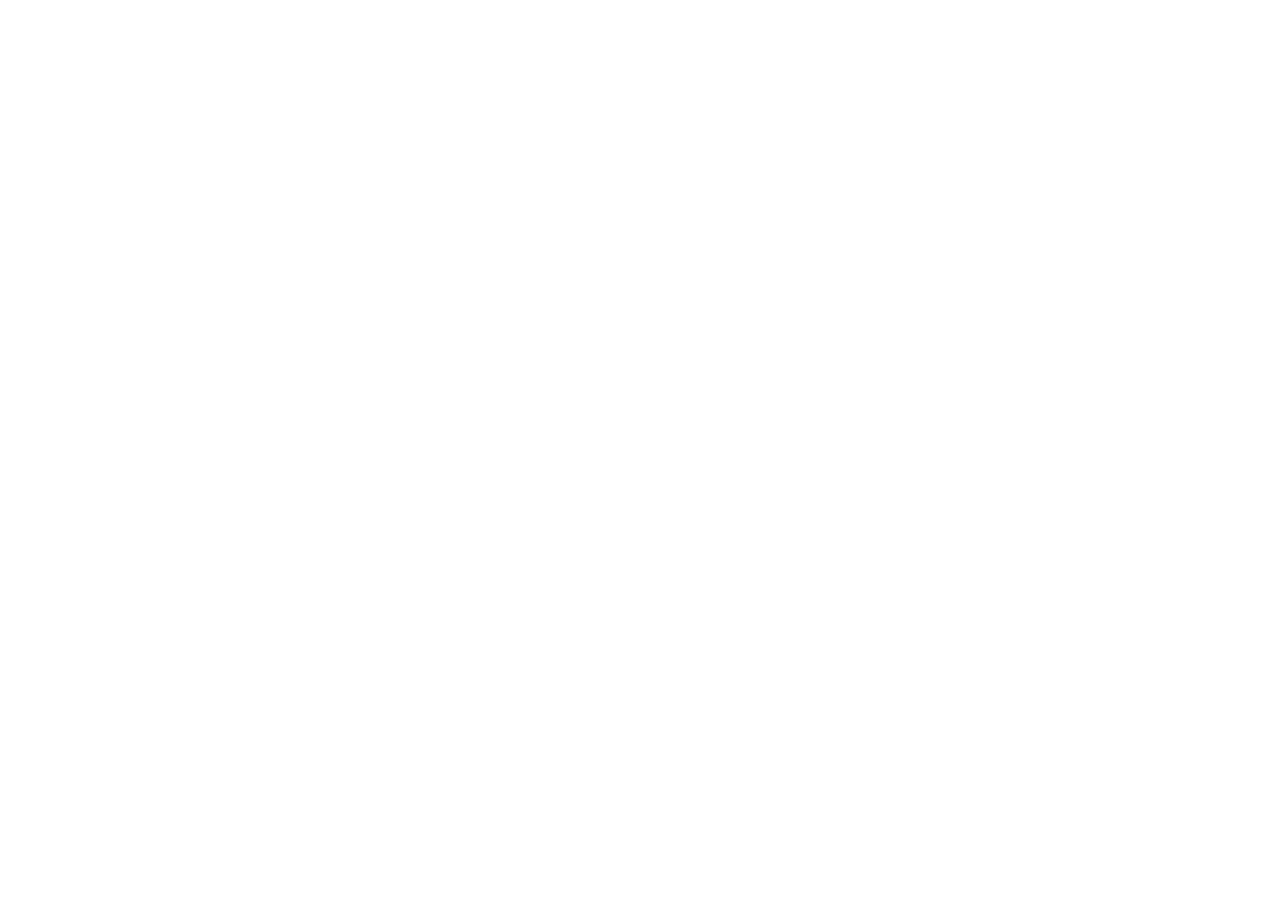
==== index.html @ dbd2fb7d "Primeiro commit do projeto Imobiliária Moretto" ====
<!DOCTYPE html>
<html lang="en">
<head>
    <meta charset="UTF-8">
    <meta http-equiv="X-UA-Compatible" content="IE=edge">
    <meta name="viewport" content="width=device-width, initial-scale=1.0">
    <title>Imobiliária Moretto</title>
</head>
<body>
    
</body>
</html>
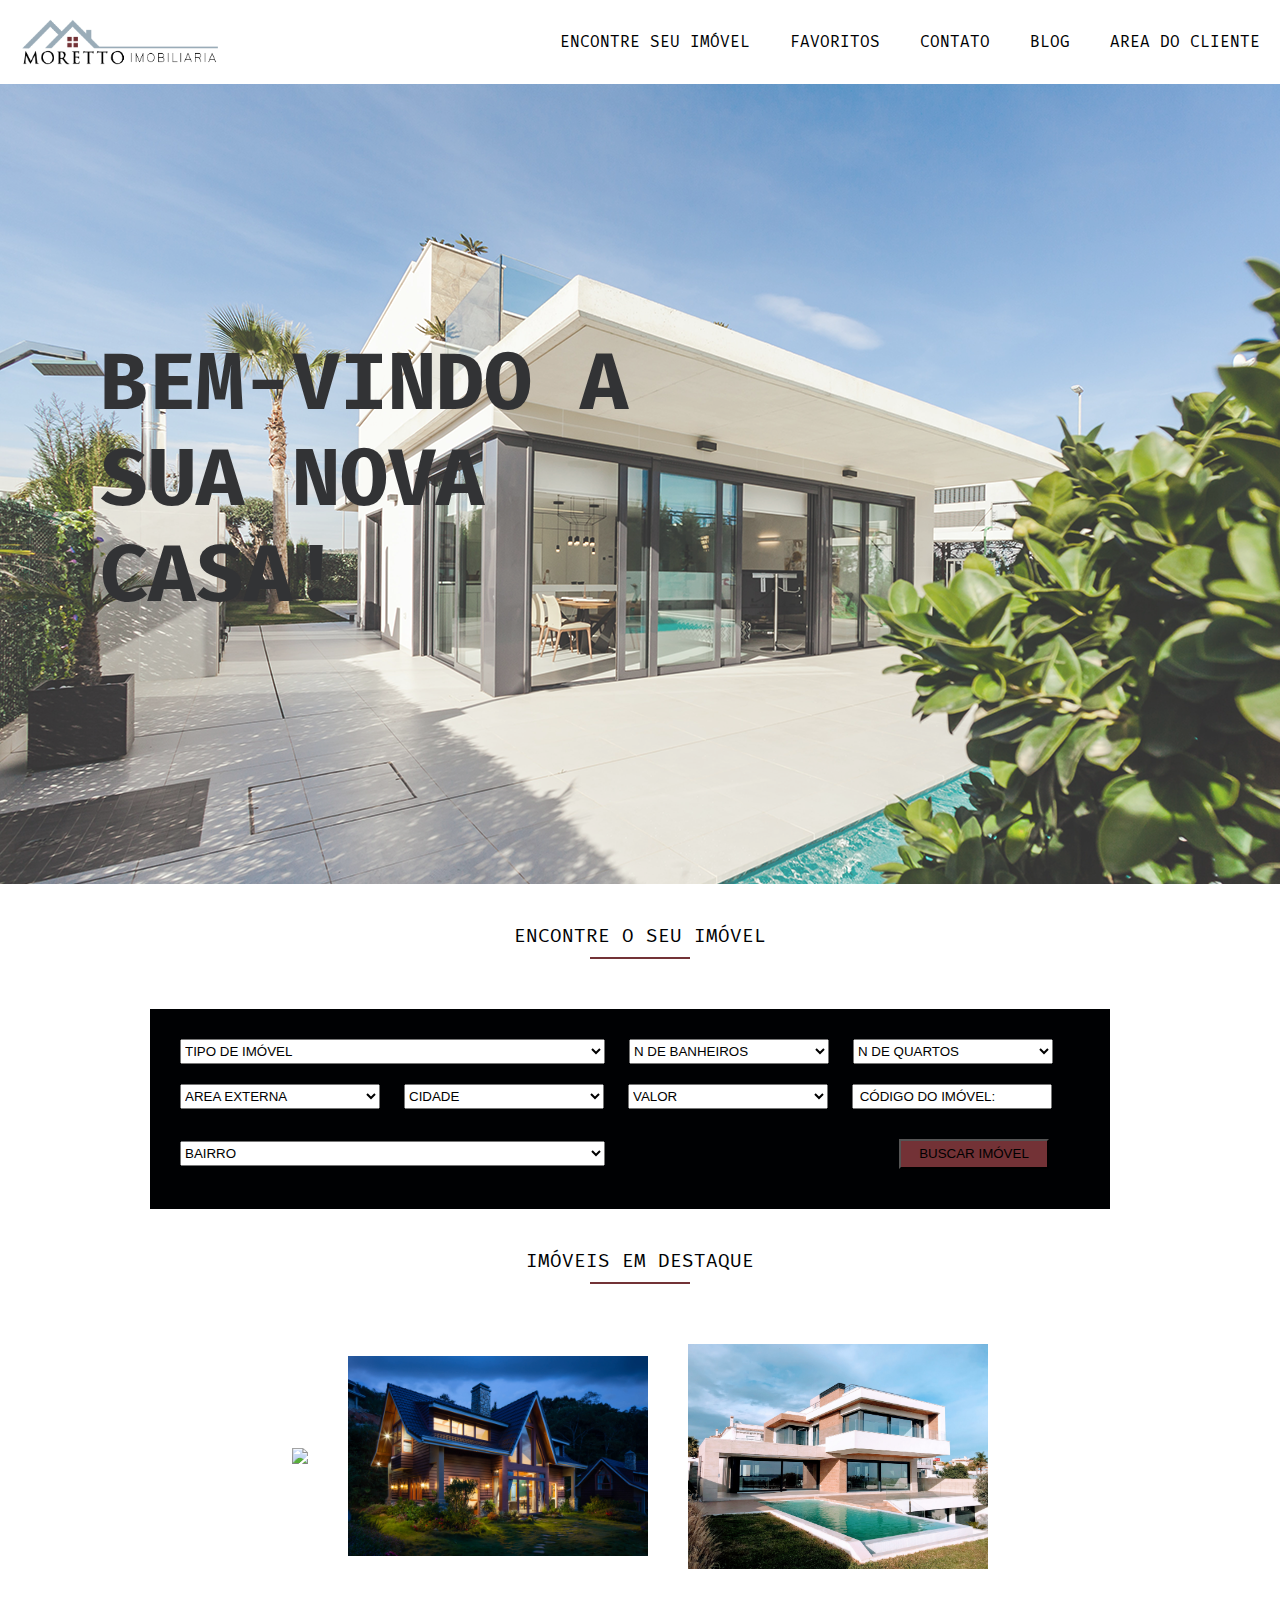
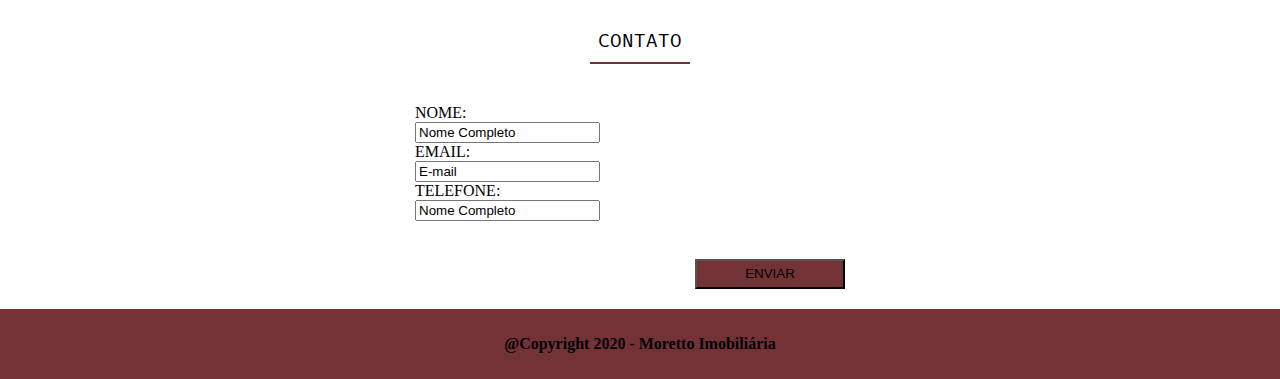
==== commit 5db4912c: "Progresso do site" ====
--- a/index.html
+++ b/index.html
@@ -4,9 +4,162 @@
     <meta charset="UTF-8">
     <meta http-equiv="X-UA-Compatible" content="IE=edge">
     <meta name="viewport" content="width=device-width, initial-scale=1.0">
+ 
+<link href="https://fonts.googleapis.com/css2?family=Abel&family=Fira+Mono&display=swap" rel="stylesheet">
+    <link rel="stylesheet" type="text/css" href="./css/style.css" media="screen" />
     <title>Imobiliária Moretto</title>
+
 </head>
 <body>
+  <header class="container">
+      <div class="menu">
+          <a href="index.html" class="menu-logo">
+              <img src="./img/img/logo2.png" alt="Imobiliaria Moretto -Logo" class="logo">
+          </a>
+          <nav  class="menu-nav">
+          <ul>
+              <li>
+                  ENCONTRE SEU IMÓVEL
+              </li>
+              <li>
+                  FAVORITOS
+              </li>
+              <li>
+                  CONTATO
+              </li>
+              <li>
+                  BLOG
+              </li>
+              <li>
+                  AREA DO CLIENTE 
+              </li>
+          </ul>
+        </nav>
+      </div>
+    </header>  
+    <section class="foto-fundo">
+        <h1 class="titulo">
+            Bem-vindo a sua nova casa!
+        </h1> 
+        <br>
+     
+
+    </section>
+
+    <section>
+        <div class="form-filtro">
+        <h2 class="subtitulo"> Encontre o seu imóvel</h2>
+    </div>
+    <div class="bloco-form">
+        <form>
+            <select name="bairro" class="imovel">
+                <option value="valor1" selected>TIPO DE IMÓVEL</option>
+                <option value="valor2" >JARDIM CANDIDÉS</option>
+                <option value="valor3">INTERLAGOS</option>
+                <option value="valor3">IPANEMA</option>
+                <option value="valor3">SANTO ANTONIO</option>
+                <option value="valor3">ICARAÍ</option>
+                <option value="valor3">BOM PASTOR</option>
+                <option value="valor3">PORTO VELHO</option>
+              </select>
+              <select name="bethroom" class="banheiro">
+                <option value="valor1" selected>N DE BANHEIROS</option>
+                <option value="valor2">1</option>
+                <option value="valor3">2</option>
+                <option value="valor3">3 OU MAIS </option>
+               </select>
+               <select name="room" class="banheiro">
+                <option value="valor1" selected>N DE QUARTOS</option>
+                <option value="valor2">1</option>
+                <option value="valor3">2</option>
+                <option value="valor3">3 OU MAIS </option>
+               </select>
+               <select name="area-externa" class="banheiro">
+                <option value="valor1" selected>AREA EXTERNA</option>
+                <option value="valor2">SIM</option>
+                <option value="valor3">NÃO</option>
+               
+               </select>
+               <select name="area-externa" class="cidade">
+                <option value="valor1" selected>CIDADE</option>
+                <option value="valor2">DIVINÓPOLIS</option>
+                <option value="valor3">LAVRAS</option>
+               </select>
+
+         <select class="cidade">
+            <option value="valor1" selected>VALOR</option>
+            <option value="valor2" >ENTRE R$ 500,00  E R$ 600,00</option>
+            <option value="valor3">ENTRE R$ 600,00  E R$ 700,00</option>
+            <option value="valor3">ENTRE R$ 700,00  E R$ 800,00</option>
+            <option value="valor3">ENTRE R$ 800,00  E R$ 900,00</option>
+            <option value="valor3">ENTRE R$ 900,00  E R$ 1000,00</option>
+           
+          </select>
+        
+             <input type="text" id="cod" name="cod" value=" CÓDIGO DO IMÓVEL:" class="cidade"><br>
+             <select name="bairro" class="imovel">
+                <option value="valor1" selected>BAIRRO</option>
+                <option value="valor2" >JARDIM CANDIDÉS</option>
+                <option value="valor3">INTERLAGOS</option>
+                <option value="valor3">IPANEMA</option>
+                <option value="valor3">SANTO ANTONIO</option>
+                <option value="valor3">ICARAÍ</option>
+                <option value="valor3">BOM PASTOR</option>
+                <option value="valor3">PORTO VELHO</option>
+              </select>
+
+             <input type="submit" value="BUSCAR IMÓVEL" class="btn">
+
+        </form>
+    </div>
+    </section>
+    <section  class="imovel-destaque">
+        <div >
+        <h2 class="subtitulo">
+            Imóveis em destaque 
+        </h2>
+        <div class="img-destaque">
+        <ul>
+            <li>
+                <img src="./img/img/casa1.jpg">
+            </li>
+            <li>
+                <img src="./img/img/casa2.jpg" >
+            </li>
+            <li>
+                <img src="./img/img/casa3.jpg" >
+            </li>
+        </ul>
+    </div>
     
+    </div>
+
+    </section>
+
+    <section class="contato">
+        <div>
+        <h2 class="subtitulo">
+            Contato
+        </h2>
+        <div>
+            <form>
+                <label for="fname"class="form-label">NOME:</label><br>
+                <input type="text" id="fname" name="fname" value="Nome Completo"><br>
+                <label for="lname"class="form-label">EMAIL:</label><br>
+                <input type="text" id="lname" name="lname" value="E-mail"><br>
+                <label for="fname" class="form-label">TELEFONE:</label><br>
+                <input type="text" id="fname" name="fname" value="Nome Completo"><br><br>
+                <input type="submit" value="ENVIAR" class="btn">
+            </form>
+        </div>
+        </div>
+    </section>
+
+    <footer class="footer">
+        <h4>
+            @Copyright 2020 - Moretto Imobiliária
+        </h4>
+    </footer>
+
 </body>
 </html>--- a/css/style.css
+++ b/css/style.css
@@ -0,0 +1,166 @@
+body, h1, h2, p, ul, li, a {
+	margin: 0px;
+	padding: 0px;
+}
+body {
+  
+	background:E3DBD3;
+    color:#000103;
+    
+}
+
+ul {
+	list-style: none;
+}
+
+a {
+	text-decoration: none;
+}
+
+img {
+	display: block;
+	max-width: 100%;
+}
+
+* {
+	box-sizing: border-box;
+}
+
+
+.logo{
+    width: 200px;
+}
+
+.menu{
+   
+   padding: 10px 0;
+   display: flex;
+   flex-wrap: wrap;
+   justify-content: space-between;
+   align-items: center;
+}
+
+.menu-nav ul{
+    display: flex;
+    flex-wrap: wrap;   
+}
+
+
+.menu-nav ul li{
+    padding: 10px;
+    margin: 10px;
+    font-family: 'Fira Mono', monospace;
+    color:#000103;
+    font-size: 1.em;
+}
+
+.menu-logo{
+    margin: 0 20px;
+}
+
+.subtitulo{
+    font-family: 'Fira Mono', monospace;
+    font-weight: 100;
+    text-transform: uppercase;
+    font-size: 1.2em;
+    margin:40px 0 40px 0;
+    text-align: center;
+   
+}
+.subtitulo:after {
+    content: "";
+    display: block;
+    width: 100px;
+    height: 2px;
+    background: #733236;
+    margin: 10px auto;
+
+
+  }
+  
+.foto-fundo{
+    background-image:url("../img/img/fundo.png");
+    background-repeat: no-repeat cover;
+    max-width: 100%;
+    height: 800px;
+    opacity: 0.8;
+    display: flex;
+    
+}
+.titulo{
+    font-family: 'Fira Mono', monospace;
+    font-weight: 100;
+    text-transform: uppercase;
+    font-size: 5em;
+    align-items: center;
+    margin: 100px;
+    margin-top:250px;
+    max-width: 600px;
+    font-weight: 800;
+  
+}
+
+.form-filtro{
+    display:flex;
+    flex-wrap: wrap;
+    justify-content: center;
+}
+.bloco-form {
+    width: 960px;
+    background:#000103;
+    padding: 20px;
+    margin-left:150px;
+}
+.imovel{
+    width: 425px;
+    margin:10px;
+    height: 25px;
+}
+.banheiro{
+    width: 200px;  
+    margin:10px;
+    height: 25px;
+}
+.cidade{
+    width: 200px;  
+    margin:10px;
+    height: 25px;
+}
+.btn{
+    width: 150px;
+    height: 30px;
+    background: #733236;
+    justify-content: flex-end;
+    margin: 20px;
+    margin-left: 280px;
+}
+
+.imovel-destaque{
+   
+        display:flex;
+        flex-wrap: wrap;
+        justify-content: center;
+    
+}
+.img-destaque ul{
+    display:flex;
+    flex-wrap: wrap;
+   align-items: center;
+}
+.img-destaque ul li{
+    max-width: 300px;
+    margin: 20px;
+}
+.contato{
+   
+        display:flex;
+        flex-wrap: wrap;
+        justify-content: center;
+    
+}
+.footer{
+    background: #733236;
+    width: 100%;
+    text-align: center;
+   padding:5px;
+}
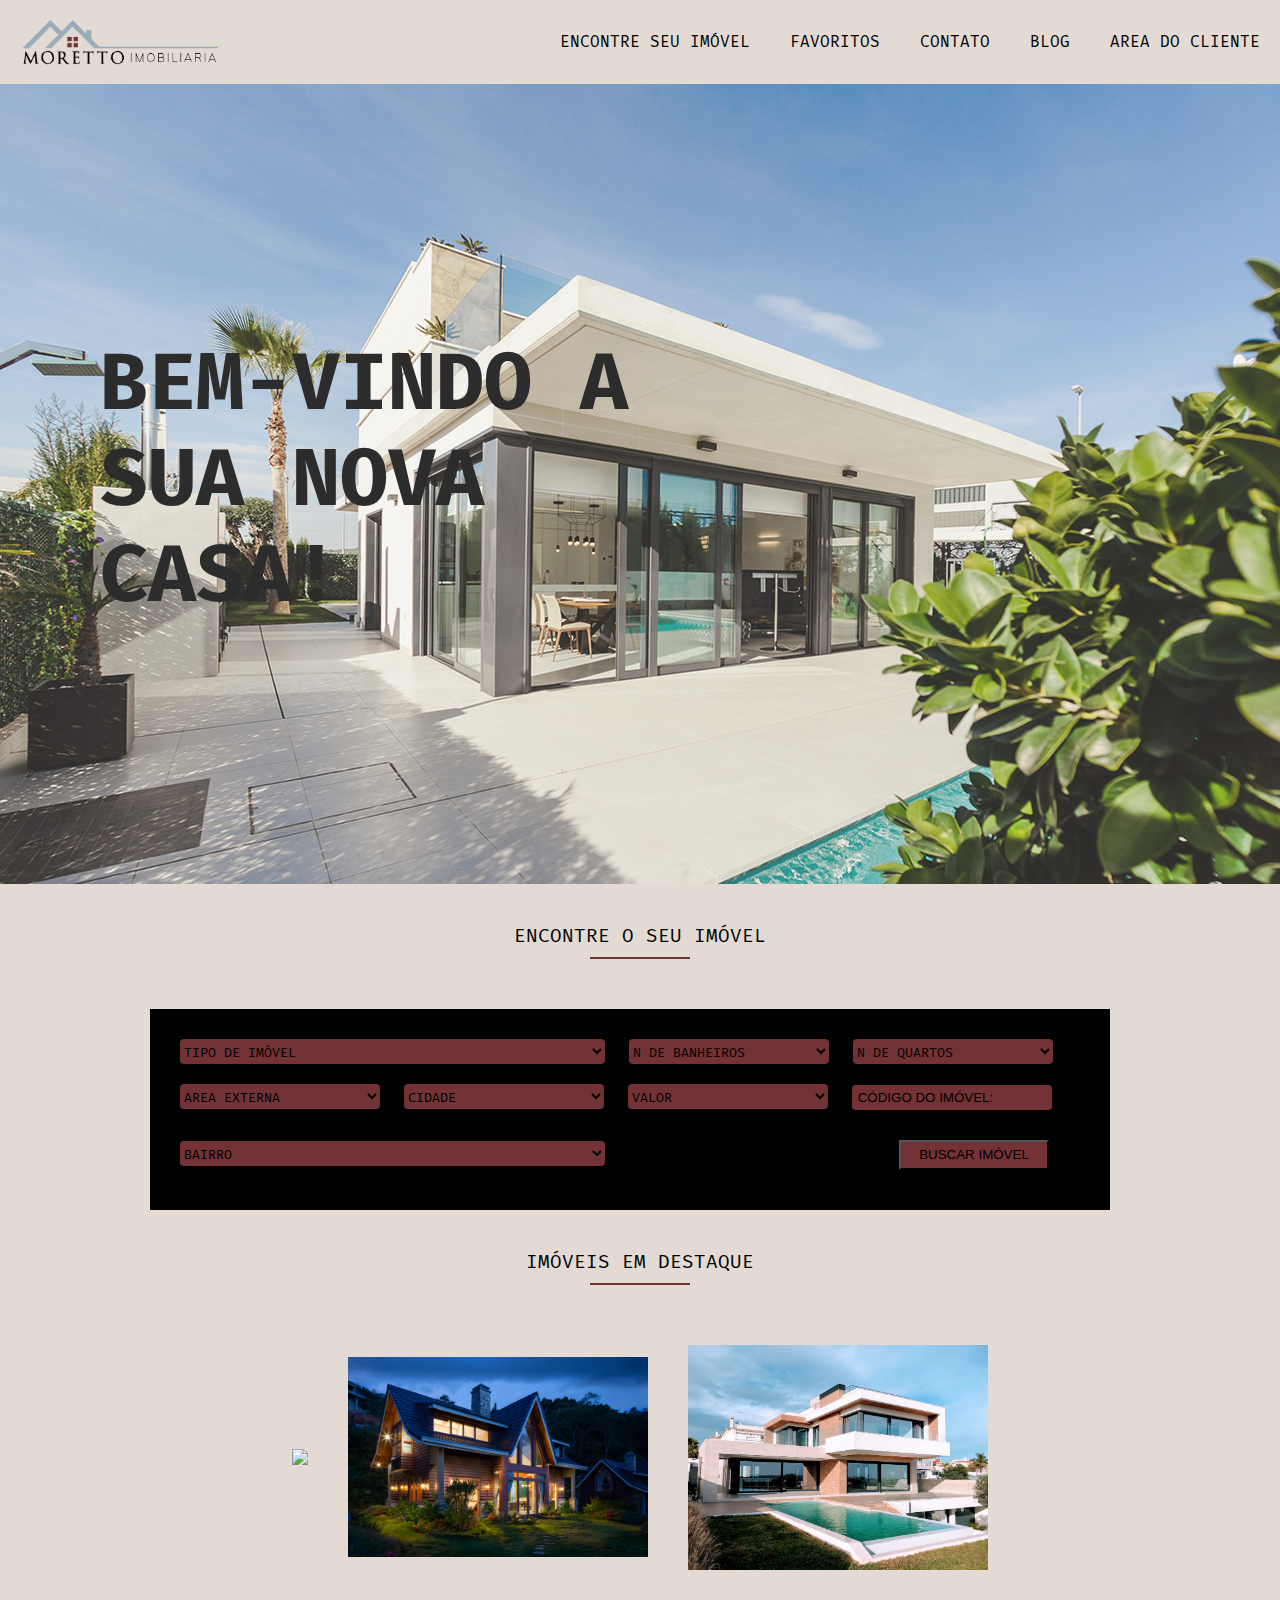
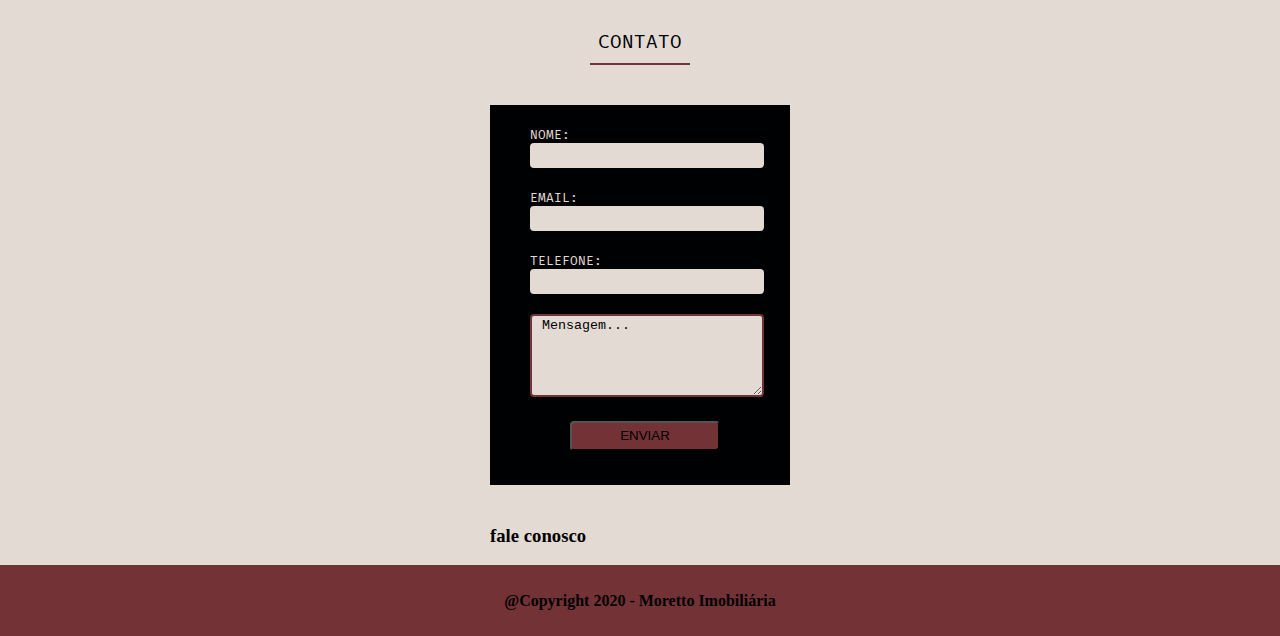
==== commit 6bb69997: "Atualização de projeto" ====
--- a/index.html
+++ b/index.html
@@ -141,16 +141,23 @@
         <h2 class="subtitulo">
             Contato
         </h2>
-        <div>
+        <div class="box-contato">
             <form>
                 <label for="fname"class="form-label">NOME:</label><br>
-                <input type="text" id="fname" name="fname" value="Nome Completo"><br>
-                <label for="lname"class="form-label">EMAIL:</label><br>
-                <input type="text" id="lname" name="lname" value="E-mail"><br>
-                <label for="fname" class="form-label">TELEFONE:</label><br>
-                <input type="text" id="fname" name="fname" value="Nome Completo"><br><br>
-                <input type="submit" value="ENVIAR" class="btn">
+                <input type="text" id="fname" name="fname"  class="form-input"><br>
+                <label for="lname"class="form-label" class="form-input">EMAIL:</label><br>
+                <input type="text" id="lname" name="lname" class="form-input"><br>
+                <label for="fname" class="form-label" >TELEFONE:</label><br>
+                <input type="text" id="fname" name="fname" class="form-input"><br>
+                <textarea id="story" name="story"
+                rows="5" cols="33" class="area-text"> Mensagem...
+      </textarea>
+
+                <input type="submit" value="ENVIAR" class="btn btn-contato">
             </form>
+        </div>
+        <div>
+            <h3> fale conosco </h3>
         </div>
         </div>
     </section>
--- a/css/style.css
+++ b/css/style.css
@@ -4,7 +4,7 @@
 }
 body {
   
-	background:E3DBD3;
+	background:#E3DBD3;
     color:#000103;
     
 }
@@ -125,6 +125,9 @@
     width: 200px;  
     margin:10px;
     height: 25px;
+    background-color:#733236;
+    border:none;
+    border-radius: 4px;
 }
 .btn{
     width: 150px;
@@ -134,7 +137,18 @@
     margin: 20px;
     margin-left: 280px;
 }
-
+select {
+    width: 100%;
+    padding: 5px 0 5px 0;
+   border:none;
+    border-radius: 4px;
+    background-color: #733236;
+    font-family: 'Fira Mono', monospace;
+}  
+
+form select option{
+    color:#E3DBD3
+}
 .imovel-destaque{
    
         display:flex;
@@ -164,3 +178,45 @@
     text-align: center;
    padding:5px;
 }
+
+.box-contato{
+    background: #000103;
+    width: 300px;
+    height: 380px;
+    padding: 20px;
+    margin-bottom: 40px;
+}
+
+.form-label{
+    color:#E3DBD3;
+   padding: 20px;
+   margin-top: 20px;
+    font-size: 0.8em;
+    font-family: 'Fira Mono', monospace;
+    
+}
+.area-text{
+    
+        border: 2px solid #733236;
+        background-color: #E3DBD3;
+        width:90%;
+        margin-left: 20px;
+        border-radius:4px
+ 
+       
+    
+}
+.form-input{
+    width: 90%;
+    padding: 5px 0 5px 0;
+   border:none;
+    border-radius: 4px;
+    background-color: #E3DBD3;
+    margin-left: 20px;
+    margin-bottom: 20px;
+    
+}
+.btn-contato{
+    margin: 20px 0 20px 60px;
+    border-radius: 4px;
+}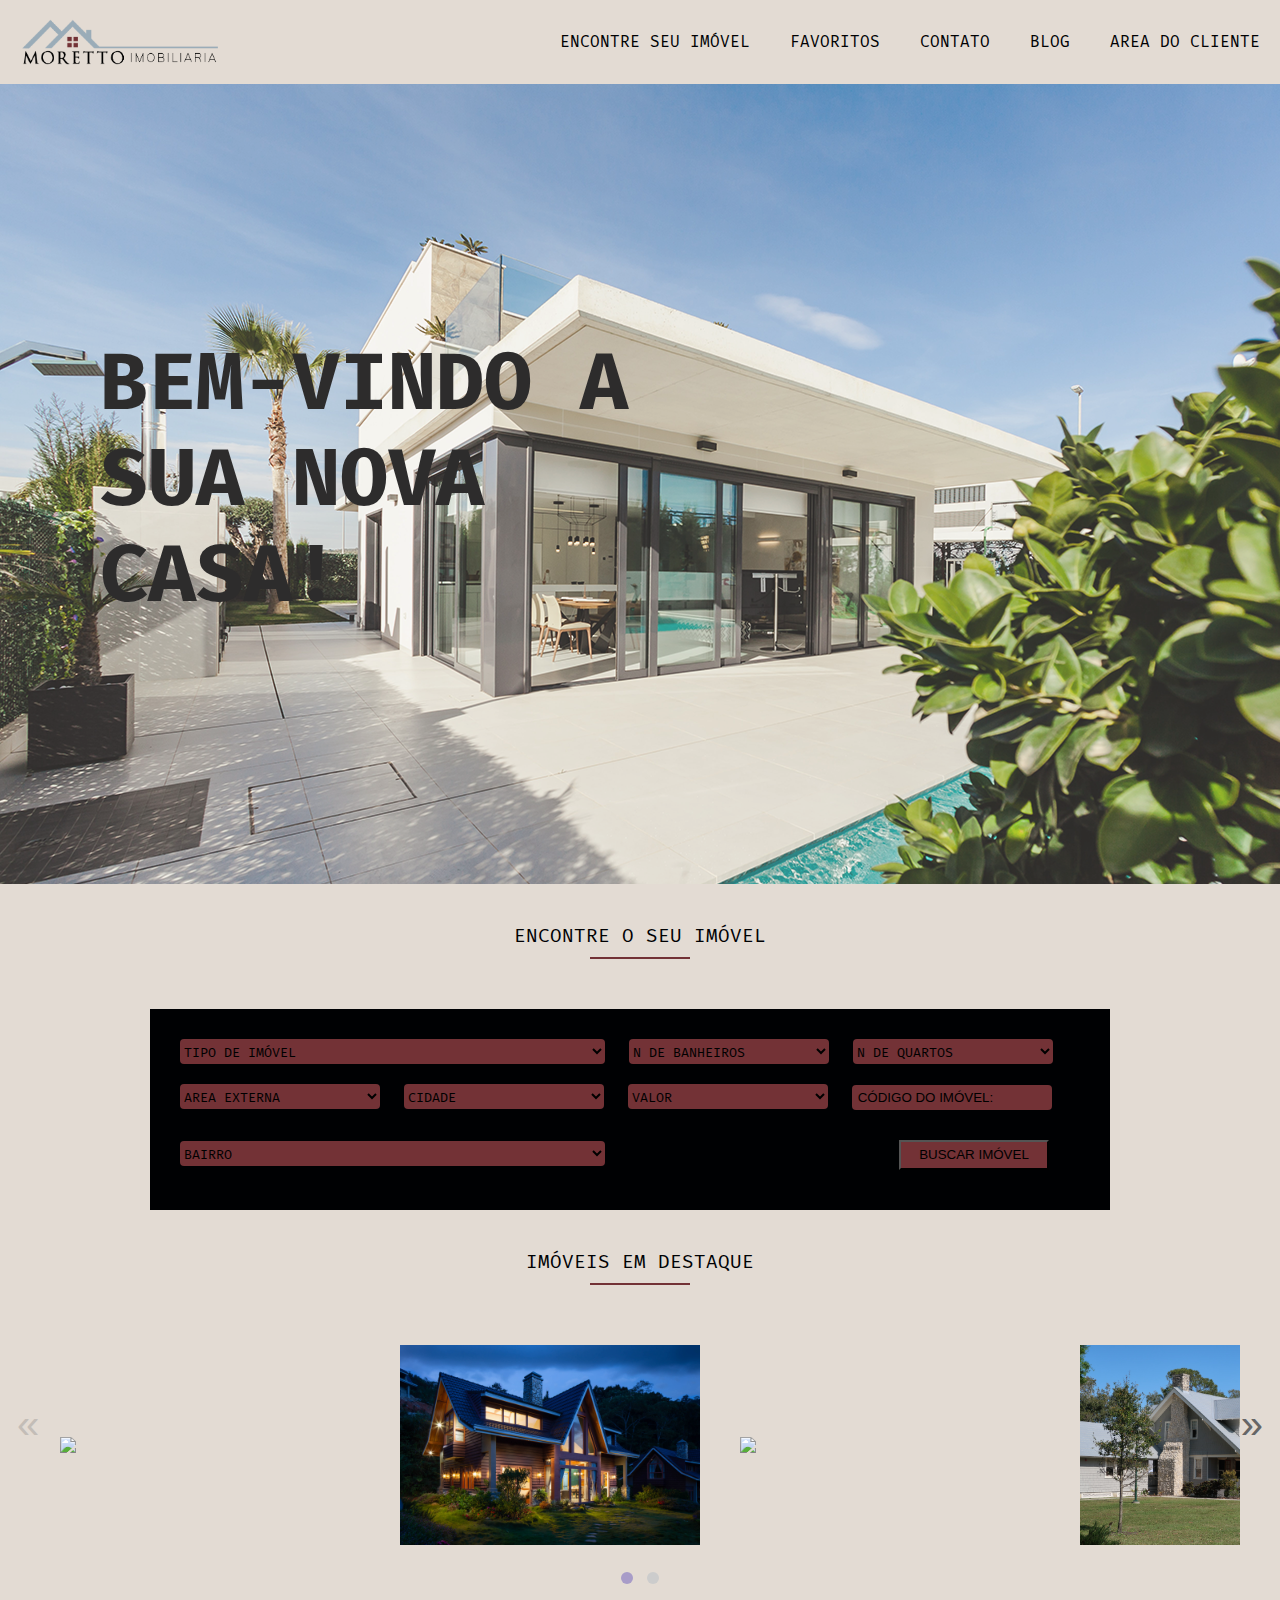
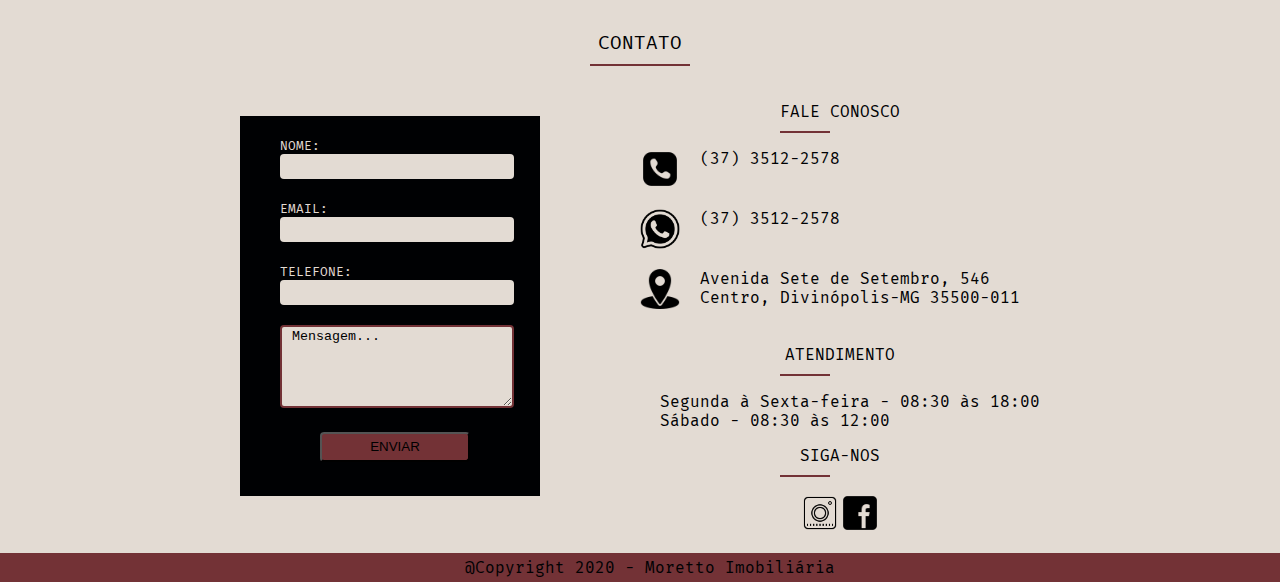
==== commit 4c876fd2: "Atualização dia 14/04/2021" ====
--- a/index.html
+++ b/index.html
@@ -1,172 +1,237 @@
 <!DOCTYPE html>
 <html lang="en">
+
 <head>
     <meta charset="UTF-8">
     <meta http-equiv="X-UA-Compatible" content="IE=edge">
     <meta name="viewport" content="width=device-width, initial-scale=1.0">
- 
-<link href="https://fonts.googleapis.com/css2?family=Abel&family=Fira+Mono&display=swap" rel="stylesheet">
+
+    <link href="https://fonts.googleapis.com/css2?family=Abel&family=Fira+Mono&display=swap" rel="stylesheet">
     <link rel="stylesheet" type="text/css" href="./css/style.css" media="screen" />
+    <link rel="stylesheet" type="text/css" href="./js/Glider.js-master/glider.css">
     <title>Imobiliária Moretto</title>
 
 </head>
+
 <body>
-  <header class="container">
-      <div class="menu">
-          <a href="index.html" class="menu-logo">
-              <img src="./img/img/logo2.png" alt="Imobiliaria Moretto -Logo" class="logo">
-          </a>
-          <nav  class="menu-nav">
-          <ul>
-              <li>
-                  ENCONTRE SEU IMÓVEL
-              </li>
-              <li>
-                  FAVORITOS
-              </li>
-              <li>
-                  CONTATO
-              </li>
-              <li>
-                  BLOG
-              </li>
-              <li>
-                  AREA DO CLIENTE 
-              </li>
-          </ul>
-        </nav>
-      </div>
-    </header>  
+    <header class="container">
+        <div class="menu">
+            <a href="index.html" class="menu-logo">
+                <img src="./img/img/logo2.png" alt="Imobiliaria Moretto -Logo" class="logo">
+            </a>
+            <nav class="menu-nav">
+                <ul>
+                    <li>
+                        ENCONTRE SEU IMÓVEL
+                    </li>
+                    <li>
+                        FAVORITOS
+                    </li>
+                    <li>
+                        CONTATO
+                    </li>
+                    <li>
+                        BLOG
+                    </li>
+                    <li>
+                        AREA DO CLIENTE
+                    </li>
+                </ul>
+            </nav>
+        </div>
+    </header>
     <section class="foto-fundo">
         <h1 class="titulo">
             Bem-vindo a sua nova casa!
-        </h1> 
+        </h1>
         <br>
-     
+
 
     </section>
 
     <section>
         <div class="form-filtro">
-        <h2 class="subtitulo"> Encontre o seu imóvel</h2>
-    </div>
-    <div class="bloco-form">
-        <form>
-            <select name="bairro" class="imovel">
-                <option value="valor1" selected>TIPO DE IMÓVEL</option>
-                <option value="valor2" >JARDIM CANDIDÉS</option>
-                <option value="valor3">INTERLAGOS</option>
-                <option value="valor3">IPANEMA</option>
-                <option value="valor3">SANTO ANTONIO</option>
-                <option value="valor3">ICARAÍ</option>
-                <option value="valor3">BOM PASTOR</option>
-                <option value="valor3">PORTO VELHO</option>
-              </select>
-              <select name="bethroom" class="banheiro">
-                <option value="valor1" selected>N DE BANHEIROS</option>
-                <option value="valor2">1</option>
-                <option value="valor3">2</option>
-                <option value="valor3">3 OU MAIS </option>
-               </select>
-               <select name="room" class="banheiro">
-                <option value="valor1" selected>N DE QUARTOS</option>
-                <option value="valor2">1</option>
-                <option value="valor3">2</option>
-                <option value="valor3">3 OU MAIS </option>
-               </select>
-               <select name="area-externa" class="banheiro">
-                <option value="valor1" selected>AREA EXTERNA</option>
-                <option value="valor2">SIM</option>
-                <option value="valor3">NÃO</option>
+            <h2 class="subtitulo"> Encontre o seu imóvel</h2>
+        </div>
+        <div class="bloco-form">
+            <form>
+                <select name="bairro" class="imovel">
+                    <option value="valor1" selected>TIPO DE IMÓVEL</option>
+                    <option value="valor2">JARDIM CANDIDÉS</option>
+                    <option value="valor3">INTERLAGOS</option>
+                    <option value="valor3">IPANEMA</option>
+                    <option value="valor3">SANTO ANTONIO</option>
+                    <option value="valor3">ICARAÍ</option>
+                    <option value="valor3">BOM PASTOR</option>
+                    <option value="valor3">PORTO VELHO</option>
+                </select>
+                <select name="bethroom" class="banheiro">
+                    <option value="valor1" selected>N DE BANHEIROS</option>
+                    <option value="valor2">1</option>
+                    <option value="valor3">2</option>
+                    <option value="valor3">3 OU MAIS </option>
+                </select>
+                <select name="room" class="banheiro">
+                    <option value="valor1" selected>N DE QUARTOS</option>
+                    <option value="valor2">1</option>
+                    <option value="valor3">2</option>
+                    <option value="valor3">3 OU MAIS </option>
+                </select>
+                <select name="area-externa" class="banheiro">
+                    <option value="valor1" selected>AREA EXTERNA</option>
+                    <option value="valor2">SIM</option>
+                    <option value="valor3">NÃO</option>
+
+                </select>
+                <select name="area-externa" class="cidade">
+                    <option value="valor1" selected>CIDADE</option>
+                    <option value="valor2">DIVINÓPOLIS</option>
+                    <option value="valor3">LAVRAS</option>
+                </select>
+
+                <select class="cidade">
+                    <option value="valor1" selected>VALOR</option>
+                    <option value="valor2">ENTRE R$ 500,00 E R$ 600,00</option>
+                    <option value="valor3">ENTRE R$ 600,00 E R$ 700,00</option>
+                    <option value="valor3">ENTRE R$ 700,00 E R$ 800,00</option>
+                    <option value="valor3">ENTRE R$ 800,00 E R$ 900,00</option>
+                    <option value="valor3">ENTRE R$ 900,00 E R$ 1000,00</option>
+
+                </select>
+
+                <input type="text" id="cod" name="cod" value=" CÓDIGO DO IMÓVEL:" class="cidade"><br>
+                <select name="bairro" class="imovel">
+                    <option value="valor1" selected>BAIRRO</option>
+                    <option value="valor2">JARDIM CANDIDÉS</option>
+                    <option value="valor3">INTERLAGOS</option>
+                    <option value="valor3">IPANEMA</option>
+                    <option value="valor3">SANTO ANTONIO</option>
+                    <option value="valor3">ICARAÍ</option>
+                    <option value="valor3">BOM PASTOR</option>
+                    <option value="valor3">PORTO VELHO</option>
+                </select>
+
+                <a href="result-imoveis.html"><input type="submit" value="BUSCAR IMÓVEL" class="btn"></a>
+
+            </form>
+        </div>
+    </section>
+    <section class="imovel-destaque">
+        <div>
+            <h2 class="subtitulo">
+                Imóveis em destaque
+            </h2>
+            <div class="img-destaque glider-contain">
                
-               </select>
-               <select name="area-externa" class="cidade">
-                <option value="valor1" selected>CIDADE</option>
-                <option value="valor2">DIVINÓPOLIS</option>
-                <option value="valor3">LAVRAS</option>
-               </select>
-
-         <select class="cidade">
-            <option value="valor1" selected>VALOR</option>
-            <option value="valor2" >ENTRE R$ 500,00  E R$ 600,00</option>
-            <option value="valor3">ENTRE R$ 600,00  E R$ 700,00</option>
-            <option value="valor3">ENTRE R$ 700,00  E R$ 800,00</option>
-            <option value="valor3">ENTRE R$ 800,00  E R$ 900,00</option>
-            <option value="valor3">ENTRE R$ 900,00  E R$ 1000,00</option>
-           
-          </select>
-        
-             <input type="text" id="cod" name="cod" value=" CÓDIGO DO IMÓVEL:" class="cidade"><br>
-             <select name="bairro" class="imovel">
-                <option value="valor1" selected>BAIRRO</option>
-                <option value="valor2" >JARDIM CANDIDÉS</option>
-                <option value="valor3">INTERLAGOS</option>
-                <option value="valor3">IPANEMA</option>
-                <option value="valor3">SANTO ANTONIO</option>
-                <option value="valor3">ICARAÍ</option>
-                <option value="valor3">BOM PASTOR</option>
-                <option value="valor3">PORTO VELHO</option>
-              </select>
-
-             <input type="submit" value="BUSCAR IMÓVEL" class="btn">
-
-        </form>
-    </div>
-    </section>
-    <section  class="imovel-destaque">
-        <div >
-        <h2 class="subtitulo">
-            Imóveis em destaque 
-        </h2>
-        <div class="img-destaque">
-        <ul>
-            <li>
-                <img src="./img/img/casa1.jpg">
-            </li>
-            <li>
-                <img src="./img/img/casa2.jpg" >
-            </li>
-            <li>
-                <img src="./img/img/casa3.jpg" >
-            </li>
-        </ul>
-    </div>
-    
-    </div>
-
-    </section>
-
-    <section class="contato">
+                <div class="glider">
+                    
+                          <div class="slide-show"> <a href="casa-campo.html"><img src="./img/img/casa1.jpg"></a></div>
+                        
+                          <div class="slide-show"><img src="./img/img/casa2.jpg"></div>
+                       
+                            <div class="slide-show"><img src="./img/img/3.jpg"></div>
+                    
+                        <div class="slide-show"> <img src="./img/img/4.jpg"></div>
+                      
+                        <div class="slide-show"><img src="./img/img/5.jpg"></div>
+                     
+                          <div class="slide-show"><img src="./img/img/6.jpg"></div>
+                  
+                        </div>
+                 
+                    
+                    
+                    <button aria-label="Previous" class="glider-prev">«</button>
+  <button aria-label="Next" class="glider-next">»</button>
+  <div role="tablist" class="dots"></div>
+            </div>
+
+        </div>
+
+    </section>
+
+    <section>
         <div>
-        <h2 class="subtitulo">
-            Contato
-        </h2>
-        <div class="box-contato">
-            <form>
-                <label for="fname"class="form-label">NOME:</label><br>
-                <input type="text" id="fname" name="fname"  class="form-input"><br>
-                <label for="lname"class="form-label" class="form-input">EMAIL:</label><br>
-                <input type="text" id="lname" name="lname" class="form-input"><br>
-                <label for="fname" class="form-label" >TELEFONE:</label><br>
-                <input type="text" id="fname" name="fname" class="form-input"><br>
-                <textarea id="story" name="story"
-                rows="5" cols="33" class="area-text"> Mensagem...
+            <div class="contato">
+                <h2 class="subtitulo">
+                    Contato
+                </h2>
+            </div>
+            <div class="mod-box">
+                <div class="box-contato">
+                    <form>
+                        <label for="fname" class="form-label">NOME:</label><br>
+                        <input type="text" id="fname" name="fname" class="form-input"><br>
+                        <label for="lname" class="form-label" class="form-input">EMAIL:</label><br>
+                        <input type="text" id="lname" name="lname" class="form-input"><br>
+                        <label for="fname" class="form-label">TELEFONE:</label><br>
+                        <input type="text" id="fname" name="fname" class="form-input"><br>
+                        <textarea id="story" name="story" rows="5" cols="33" class="area-text"> Mensagem...
       </textarea>
 
-                <input type="submit" value="ENVIAR" class="btn btn-contato">
-            </form>
-        </div>
-        <div>
-            <h3> fale conosco </h3>
-        </div>
-        </div>
+                        <input type="submit" value="ENVIAR" class="btn btn-contato">
+                    </form>
+                </div>
+                <div class="contato-fale">
+                    <h3 class="sub-subtitulo"> fale conosco </h3>
+                    <div>
+                        <div class="info">
+                        <img src="./img/img/phone.png" class="redes-contato">
+
+                        <p>(37) 3512-2578</p>
+                         </div>
+                         <div class="info">
+                        <img src="./img/img/whats.png" class="redes-contato">
+
+
+                        <p>(37) 3512-2578</p>
+                         </div>
+                        <div class="info">
+                        <img src="./img/img/aqui.png" class="redes-contato">
+
+
+                        <p> Avenida Sete de Setembro, 546
+                            Centro, Divinópolis-MG
+                            35500-011</p>
+                            </div>
+
+                    </div>
+                    <div>
+                        <h3 class="sub-subtitulo"> Atendimento </h3>
+                        <p>
+                            Segunda à Sexta-feira - 08:30 às 18:00
+                            Sábado - 08:30 às 12:00
+                        </p>
+                    </div>
+                    <div>
+                        <h3 class="sub-subtitulo">
+                            Siga-nos
+                        </h3>
+                        <div class="info-redes">
+                        <a href="www.instagram.com">
+                            <img src="./img/img/insta.png" class="redes-contato inst">
+
+                        </a>
+                        <a href="www.instagram.com">
+                            <img src="./img/img/face.png" class="redes-contato">
+
+                        </a>
+                        </div>
+                    </div>
+                </div>
+            </div>
+        </div>
+
     </section>
 
     <footer class="footer">
-        <h4>
+        <p>
             @Copyright 2020 - Moretto Imobiliária
-        </h4>
+        </p>
     </footer>
+    <script src="./js/Glider.js-master/glider.js"></script>
+    <script src="./js/script.js"></script>
 
 </body>
+
 </html>--- a/css/style.css
+++ b/css/style.css
@@ -156,20 +156,34 @@
         justify-content: center;
     
 }
-.img-destaque ul{
+.img-destaque{
     display:flex;
     flex-wrap: wrap;
    align-items: center;
+   box-sizing: border-box;
 }
 .img-destaque ul li{
     max-width: 300px;
     margin: 20px;
 }
+.slide-show{
+    max-width: 300px;
+    margin: 20px;
+}
 .contato{
    
         display:flex;
         flex-wrap: wrap;
-        justify-content: center;
+        justify-content: center;       
+    
+}
+.contato-fale{
+    margin-top: -30px;
+}
+.mod-box{
+    display:flex;
+    flex-wrap: wrap;
+    justify-content: center;
     
 }
 .footer{
@@ -185,6 +199,7 @@
     height: 380px;
     padding: 20px;
     margin-bottom: 40px;
+    margin-right: 100px;
 }
 
 .form-label{
@@ -219,4 +234,71 @@
 .btn-contato{
     margin: 20px 0 20px 60px;
     border-radius: 4px;
-}+}
+
+
+.redes-contato{
+    display:flex;
+    flex-wrap: wrap;
+    max-width: 40px;
+    margin-bottom: 20px;
+}
+
+.sub-subtitulo{
+    text-transform: uppercase;
+    font-family:'Fira Mono', monospace; 
+    font-weight: 100;
+    font-size: 1em;
+    text-align: center;
+}
+
+.sub-subtitulo:after {
+    content: "";
+    display: block;
+    width: 50px;
+    height: 2px;
+    background: #733236;
+   margin: 10px auto auto 140px;
+   
+
+  }
+  .contato-fale{
+      max-width: 400px;
+  }
+  p{
+    font-family:'Fira Mono', monospace; 
+    margin-left: 20px;
+  }
+  .info{
+      display: flex;
+  }
+  .info-redes{
+      display: flex;
+      justify-content: center;
+     
+  }
+
+
+  /*Paginas de casas */
+
+  .descri-tab{
+      display: flex;
+      flex-wrap: wrap;
+      width: 500px;
+      justify-content: center;
+  }
+  .tit{
+      text-transform: uppercase;
+      color: #733236;
+      font-size: 2.5em;
+      text-align: center;
+      margin-top: 40px;
+      font-family:'Fira Mono', monospace; 
+  }
+  .format-foto{
+      max-width: 800px;
+      margin-left: 80px;
+      margin-top: 40px;
+     
+
+  }--- a/js/Glider.js-master/glider.css
+++ b/js/Glider.js-master/glider.css
@@ -0,0 +1,130 @@
+.glider-contain {
+  width: 1200px;
+  margin: 0 auto;
+  position: relative;
+}
+.glider {
+  margin: 0 auto;
+  position: relative;
+  overflow-y: hidden;
+  -webkit-overflow-scrolling: touch;
+  -ms-overflow-style: none;
+  transform: translateZ(0);
+}
+.glider-track {
+  transform: translateZ(0);
+  width: 100%;
+  margin: 0;
+  padding: 0;
+  display: flex;
+  z-index: 1;
+}
+.glider.draggable {
+  user-select: none;
+  cursor: -webkit-grab;
+  cursor: grab;
+}
+.glider.draggable .glider-slide img {
+  user-select: none;
+  pointer-events: none;
+}
+.glider.drag {
+  cursor: -webkit-grabbing;
+  cursor: grabbing;
+}
+.glider-slide {
+  user-select: none;
+  justify-content: center;
+  align-content: center;
+  width: 100%;
+}
+.glider-slide img {
+  max-width: 100%;
+}
+.glider::-webkit-scrollbar {
+  opacity: 0;
+  height: 0;
+}
+.glider-prev,.glider-next {
+  user-select: none;
+  position: absolute;
+  outline: none;
+  background: none;
+  padding: 0;
+  z-index: 2;
+  font-size: 40px;
+  text-decoration: none;
+  left: -23px;
+  border: 0;
+  top: 30%;
+  cursor: pointer;
+  color: #666;
+  opacity: 1;
+  line-height: 1;
+  transition: opacity .5s cubic-bezier(.17,.67,.83,.67),
+              color .5s cubic-bezier(.17,.67,.83,.67);
+}
+.glider-prev:hover,
+.glider-next:hover,
+.glider-prev:focus,
+.glider-next:focus {
+  color: #a89cc8;
+}
+.glider-next {
+  right: -23px;
+  left: auto;
+}
+.glider-next.disabled,
+.glider-prev.disabled {
+  opacity: .25;
+  color: #666;
+  cursor: default;
+}
+.glider-slide {
+  min-width: 300px;
+}
+
+.glider-hide {
+  opacity: 0;
+}
+.glider-dots {
+  user-select: none;
+  display: flex;
+  flex-wrap: wrap;
+  justify-content: center;
+  margin: 0 auto;
+  padding: 0;
+}
+.glider-dot {
+  border: 0;
+  padding: 0;
+  user-select: none;
+  outline: none;
+  display: block;
+  cursor: pointer;
+  color: #ccc;
+  border-radius: 999px;
+  background: #ccc;
+  width: 12px;
+  height: 12px;
+  margin: 7px;
+}
+.glider-dot:hover,
+.glider-dot:focus,
+.glider-dot.active {
+  background: #a89cc8;
+}
+@media(max-width: 36em){
+  .glider::-webkit-scrollbar {
+    opacity: 1;
+    -webkit-appearance: none;
+    width: 7px;
+    height: 3px;
+  }
+  .glider::-webkit-scrollbar-thumb {
+    opacity: 1;
+    border-radius: 99px;
+    background-color: rgba(156, 156, 156, 0.25);
+    box-shadow: 0 0 1px rgba(255,255,255,.25);
+  }
+}
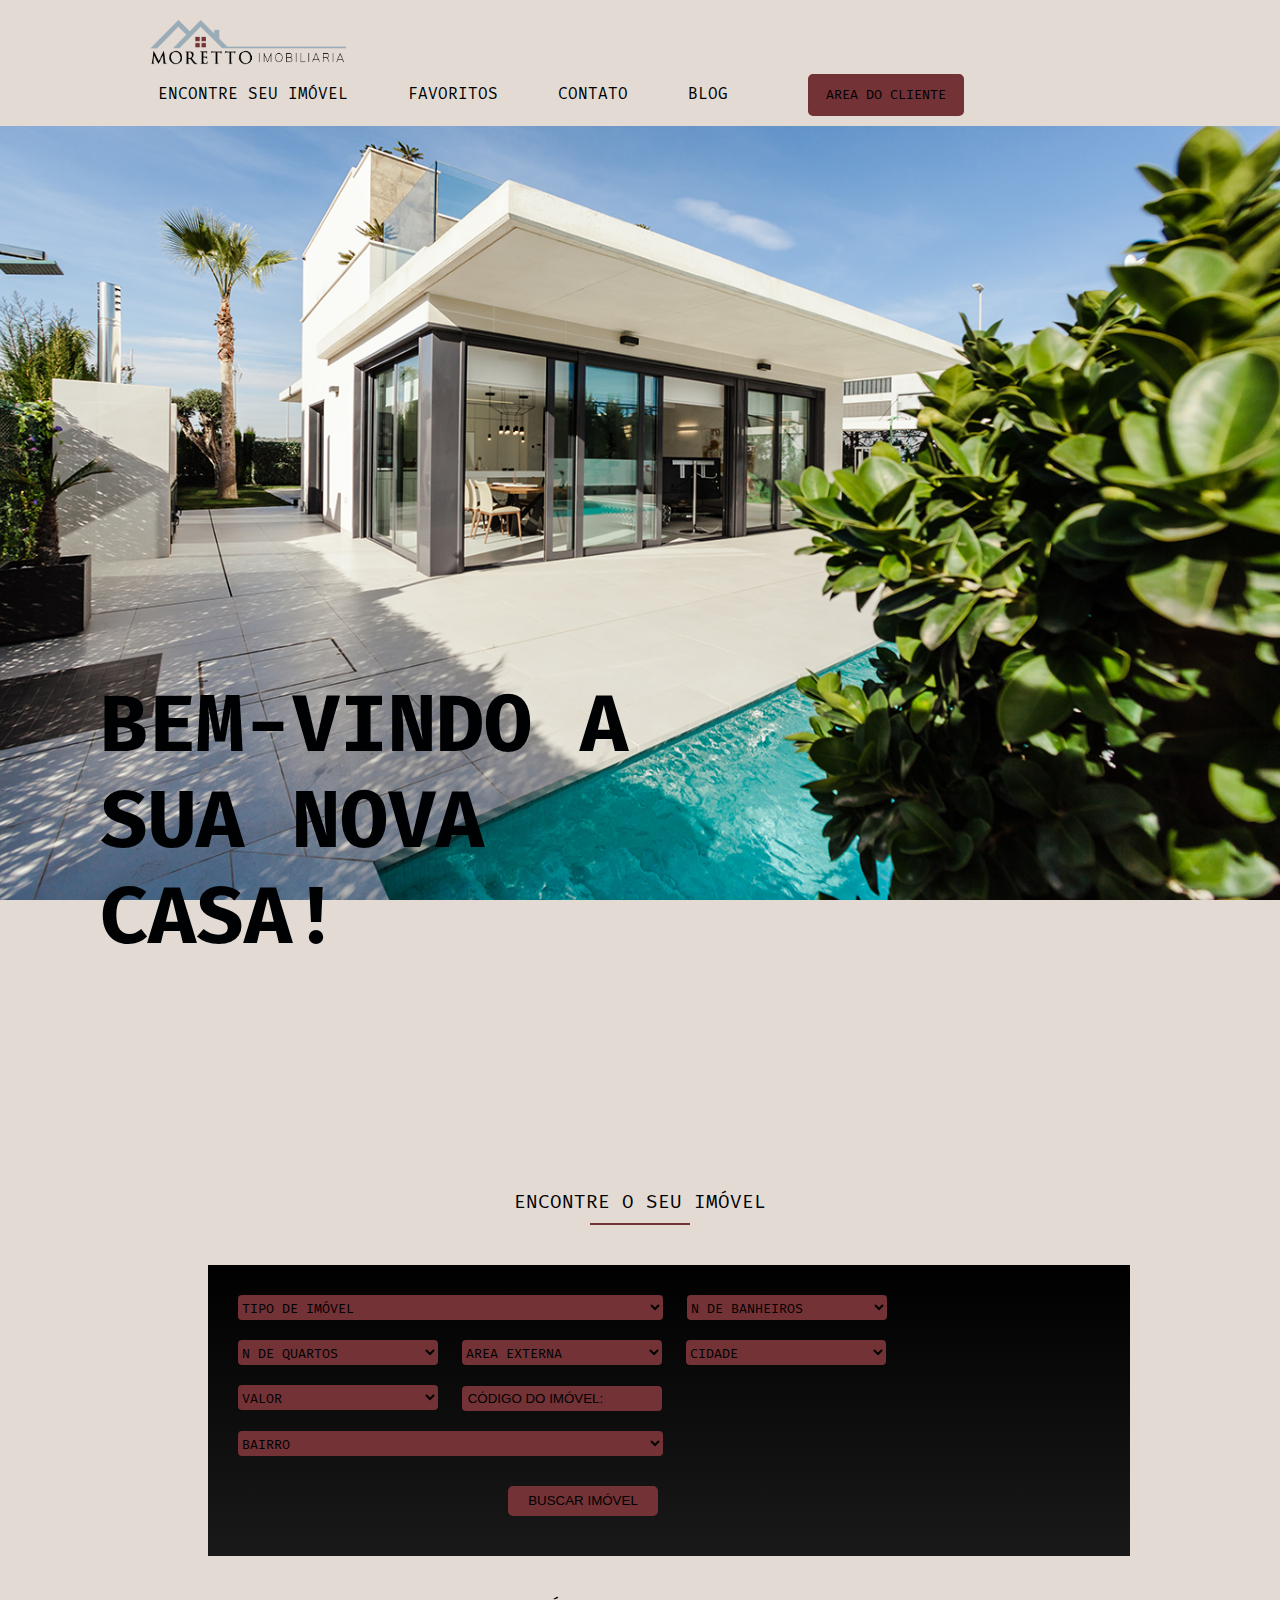
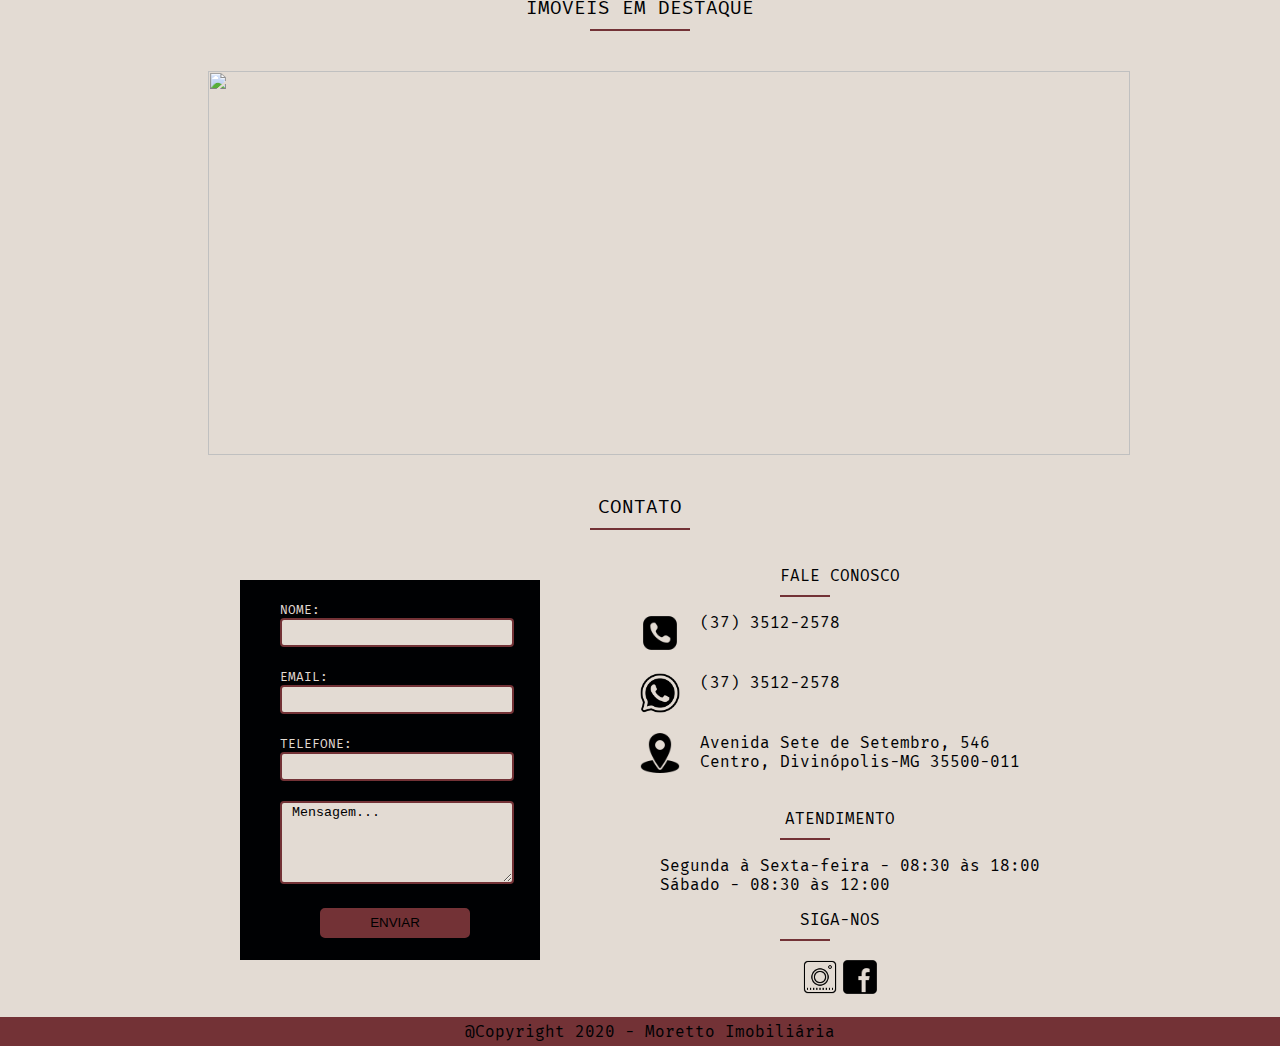
==== commit 7094701f: "Melhorando o código e acrescentando funções" ====
--- a/index.html
+++ b/index.html
@@ -21,26 +21,39 @@
             </a>
             <nav class="menu-nav">
                 <ul>
-                    <li>
-                        ENCONTRE SEU IMÓVEL
-                    </li>
-                    <li>
-                        FAVORITOS
-                    </li>
-                    <li>
-                        CONTATO
-                    </li>
-                    <li>
-                        BLOG
-                    </li>
-                    <li>
-                        AREA DO CLIENTE
-                    </li>
+                 
+                        <li >   <a href="#imovel">
+                            ENCONTRE SEU IMÓVEL
+                        </a> </li>
+                    
+                    
+                        <li>
+                            <a href="#favoritos">
+                            FAVORITOS
+                        </a> </li>
+                  
+                    
+                        <li><a href="#contato">CONTATO</a>
+                            
+                        </li>
+                    
+                   
+                        <li> <a href="#blog">    BLOG</a>
+                        
+                        </li>
+                    
+                    <button class="button-client">
+                     
+                            <li> 
+                                AREA DO CLIENTE 
+                            </li>
+                       
+                    </button>
                 </ul>
             </nav>
         </div>
     </header>
-    <section class="foto-fundo">
+    <section class="header-site">
         <h1 class="titulo">
             Bem-vindo a sua nova casa!
         </h1>
@@ -49,9 +62,9 @@
 
     </section>
 
-    <section>
+    <section class="container">
         <div class="form-filtro">
-            <h2 class="subtitulo"> Encontre o seu imóvel</h2>
+            <h2 class="subtitulo" id="imovel"> Encontre o seu imóvel</h2>
         </div>
         <div class="bloco-form">
             <form>
@@ -111,48 +124,39 @@
                     <option value="valor3">PORTO VELHO</option>
                 </select>
 
-                <a href="result-imoveis.html"><input type="submit" value="BUSCAR IMÓVEL" class="btn"></a>
+                <a href="result-imoveis.html">  <button class="button-client btn">Buscar imóvel</button></a>
 
             </form>
         </div>
     </section>
-    <section class="imovel-destaque">
-        <div>
+    <section id="favoritos">
+        <div class="container">
             <h2 class="subtitulo">
                 Imóveis em destaque
             </h2>
-            <div class="img-destaque glider-contain">
-               
-                <div class="glider">
-                    
-                          <div class="slide-show"> <a href="casa-campo.html"><img src="./img/img/casa1.jpg"></a></div>
+            <div id="slider" class="img-destaque">
+
+                       <a href="casa-campo.html"><img src="./img/img/casa1.jpg" class="selected"></a>
                         
-                          <div class="slide-show"><img src="./img/img/casa2.jpg"></div>
+                        <img src="./img/img/casa2.jpg" >
                        
-                            <div class="slide-show"><img src="./img/img/3.jpg"></div>
-                    
-                        <div class="slide-show"> <img src="./img/img/4.jpg"></div>
+                          <img src="./img/img/3.jpg">
+                    
+                        <img src="./img/img/4.jpg">
                       
-                        <div class="slide-show"><img src="./img/img/5.jpg"></div>
+                       <img src="./img/img/5.jpg">
                      
-                          <div class="slide-show"><img src="./img/img/6.jpg"></div>
-                  
-                        </div>
-                 
-                    
-                    
-                    <button aria-label="Previous" class="glider-prev">«</button>
-  <button aria-label="Next" class="glider-next">»</button>
-  <div role="tablist" class="dots"></div>
+                        <img src="./img/img/6.jpg">   
+                
             </div>
 
         </div>
 
     </section>
 
-    <section>
+    <section class="container">
         <div>
-            <div class="contato">
+            <div class="contato" id="contato">
                 <h2 class="subtitulo">
                     Contato
                 </h2>
@@ -169,7 +173,7 @@
                         <textarea id="story" name="story" rows="5" cols="33" class="area-text"> Mensagem...
       </textarea>
 
-                        <input type="submit" value="ENVIAR" class="btn btn-contato">
+                        <input type="submit" value="ENVIAR" class="button-client btn1">
                     </form>
                 </div>
                 <div class="contato-fale">
@@ -229,7 +233,6 @@
             @Copyright 2020 - Moretto Imobiliária
         </p>
     </footer>
-    <script src="./js/Glider.js-master/glider.js"></script>
     <script src="./js/script.js"></script>
 
 </body>
--- a/css/style.css
+++ b/css/style.css
@@ -9,6 +9,16 @@
     
 }
 
+html {
+    scroll-behavior: smooth;
+  }
+  :target {
+      scroll-margin-top: .8em;
+    }
+.container{
+    width: 80%;
+    margin: auto;
+}
 ul {
 	list-style: none;
 }
@@ -46,18 +56,49 @@
 }
 
 
-.menu-nav ul li{
-    padding: 10px;
+.menu-nav ul li {
+  
     margin: 10px;
     font-family: 'Fira Mono', monospace;
+    
+}
+.menu-nav ul li a{
     color:#000103;
     font-size: 1.em;
+    padding: 20px;
+}
+
+.menu-nav a:hover{
+    color:#E3DBD3;
+    background: #733236;
+    transition:  .5s ease-in-out;
 }
 
 .menu-logo{
     margin: 0 20px;
 }
-
+.button-client{
+    background: #733236;
+   border-radius: 5px;
+   margin-left: 50px;
+   border: 2px solid #733236;
+}
+.button-client:hover{
+    background-color: #E3DBD3;
+    color: #733236;
+}
+
+.header-site{
+    background-image: url(../img/img/fundo.png);
+    background-position: center top;
+    background-repeat: no-repeat;
+    background-size: cover;
+    background-attachment: fixed;
+    color: var(--cor01);
+    padding-top: 300px;
+    padding-bottom: 300px;
+    height: 80vw;
+}
 .subtitulo{
     font-family: 'Fira Mono', monospace;
     font-weight: 100;
@@ -100,16 +141,14 @@
   
 }
 
-.form-filtro{
-    display:flex;
-    flex-wrap: wrap;
-    justify-content: center;
-}
+
+
 .bloco-form {
-    width: 960px;
-    background:#000103;
+   width: 90%;
+    background-image: linear-gradient(to bottom, #000000, #191919);
     padding: 20px;
-    margin-left:150px;
+    margin-left: 80px;
+    
 }
 .imovel{
     width: 425px;
@@ -132,10 +171,20 @@
 .btn{
     width: 150px;
     height: 30px;
-    background: #733236;
+   text-transform: uppercase;
     justify-content: flex-end;
     margin: 20px;
     margin-left: 280px;
+    
+}
+.btn1{
+    width: 150px;
+    height: 30px;
+   text-transform: uppercase;
+    justify-content: flex-end;
+    margin: 20px;
+    margin-left:60px;
+  
 }
 select {
     width: 100%;
@@ -149,27 +198,10 @@
 form select option{
     color:#E3DBD3
 }
-.imovel-destaque{
-   
-        display:flex;
-        flex-wrap: wrap;
-        justify-content: center;
-    
-}
-.img-destaque{
-    display:flex;
-    flex-wrap: wrap;
-   align-items: center;
-   box-sizing: border-box;
-}
-.img-destaque ul li{
-    max-width: 300px;
-    margin: 20px;
-}
-.slide-show{
-    max-width: 300px;
-    margin: 20px;
-}
+
+
+
+
 .contato{
    
         display:flex;
@@ -224,7 +256,7 @@
 .form-input{
     width: 90%;
     padding: 5px 0 5px 0;
-   border:none;
+border: 2px solid #733236;
     border-radius: 4px;
     background-color: #E3DBD3;
     margin-left: 20px;
@@ -282,9 +314,14 @@
   /*Paginas de casas */
 
   .descri-tab{
-      display: flex;
-      flex-wrap: wrap;
-      width: 500px;
+        display:flex;
+        flex-wrap: wrap;
+        justify-content: center;
+        max-width: 500px;
+        
+    
+  }
+  .tent{
       justify-content: center;
   }
   .tit{
@@ -296,9 +333,32 @@
       font-family:'Fira Mono', monospace; 
   }
   .format-foto{
-      max-width: 800px;
-      margin-left: 80px;
+      max-width: 1200px;
+      margin-left: 40px;
       margin-top: 40px;
+      margin-bottom: 40px;
      
 
-  }+  }
+
+  #slider{
+    width: 90%;
+    height: 30vw;
+    position: relative;
+    margin-left: 80px
+   
+}
+
+#slider img{
+    opacity: 0;
+    position:absolute;
+    width: 100%;
+    height: 100%;
+    object-fit: cover;
+    transition: opacity 800ms;
+}
+
+
+#slider img.selected{
+    opacity: 1 ;
+}